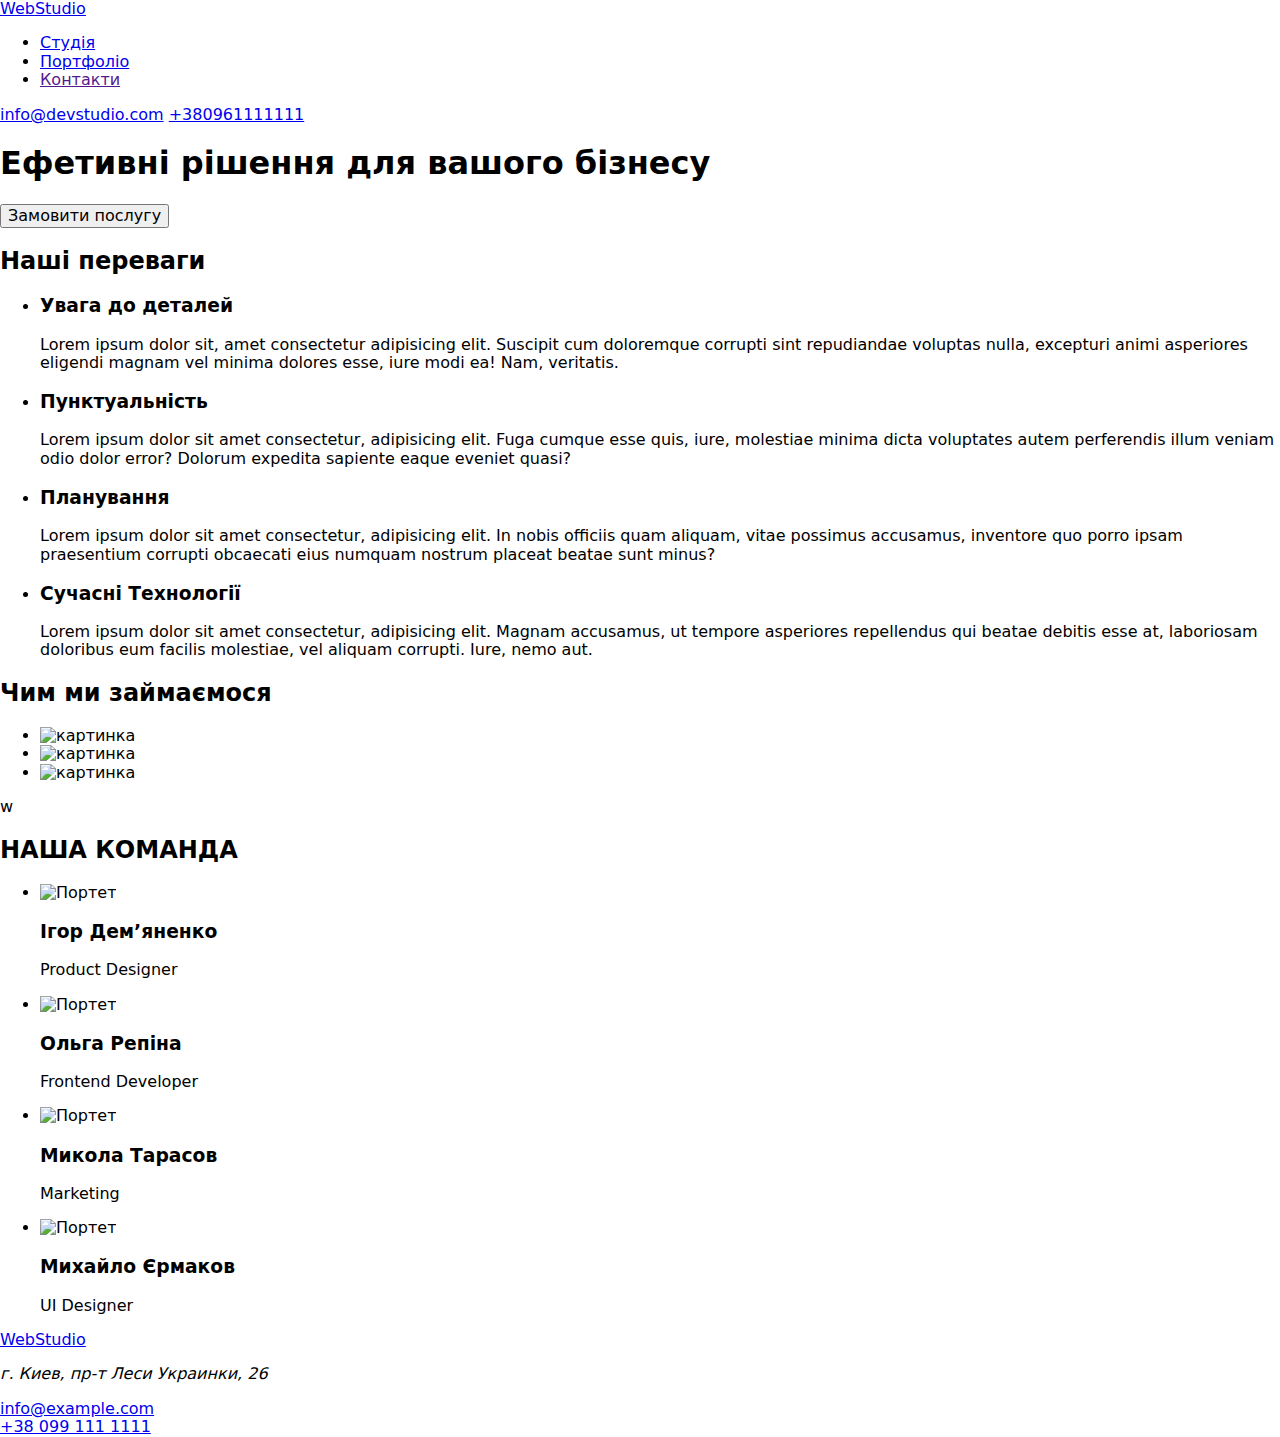
==== goitins-hw-2-master/index.html @ e1042e7d "Update index.html" ====
<!DOCTYPE html>
<html lang="en">
   <head>
    <meta charset="UTF-8">
    <meta http-equiv="X-UA-Compatible" content="IE=edge">
    <meta name="viewport" content="width=device-width, initial-scale=1.0">
    <title>WebStudio</title>
   <link rel="preconnect" href="https://fonts.googleapis.com">
   <link rel="preconnect" href="https://fonts.gstatic.com" crossorigin>
   <link href="https://fonts.googleapis.com/css2?family=Raleway:wght@700&family=Roboto:wght@400;500;700;900&display=swap"
      rel="stylesheet">
      <link rel="stylesheet" href="./css/styles.css">
      <link rel="stylesheet" href="https://cdnjs.cloudflare.com/ajax/libs/modern-normalize/1.1.0/modern-normalize.css">
   </head>
<body>
   <header class="tops">
      
      <nav>
    <a href="./" class="logo link"><span class="logo-interactive">Web</span>Studio</a>
     <ul>
      <li class="portfolio"><a href="./index.html"class="link site-nav">Студія</a></li>
      <li class="portfolio"><a href="./portfolio.html"class="link current site-nav">Портфоліо</a></li>
      <li class="portfolio"><a href=""class="link site-nav">Контакти</a></li>
     </ul>
       </nav>
       <a href="mailto:info@devstudio.com" class="contacts link">info@devstudio.com</a>
       <a href="tel;+380961111111" class="contacts link">+380961111111</a>
   </header>
    <main>
      <section class="hero">
         <h1 class="hero-title">Ефетивні рішення для вашого бізнесу</h1>
         <button type="button" class="hero-button">Замовити послугу</button>
      </section>
      </main>
         <section>
            <h2 class="visually-hidden">Наші переваги</h2>
            <ul class="list">
               <li>
                  <h3 class="about-us-title">Увага до деталей</h3>
                  <p class="about-us-text">
                     Lorem ipsum dolor sit, amet consectetur adipisicing elit. Suscipit cum doloremque
                     corrupti sint repudiandae voluptas nulla, excepturi animi asperiores eligendi magnam
                     vel minima dolores esse, iure modi ea! Nam, veritatis.
                  </p>
               </li>
               <li>
                  <h3 class="about-us-title">Пунктуальність</h3>
                  <p class="about-us-text">
                     Lorem ipsum dolor sit amet consectetur, adipisicing elit. Fuga cumque esse quis, iure,
                     molestiae minima dicta voluptates autem perferendis illum veniam odio dolor error?
                     Dolorum expedita sapiente eaque eveniet quasi?
                  </p>
               </li>
               <li>
                  <h3 class="about-us-title">Планування</h3>
                  <p class="about-us-text">
                     Lorem ipsum dolor sit amet consectetur, adipisicing elit. In nobis officiis quam
                     aliquam, vitae possimus accusamus, inventore quo porro ipsam praesentium corrupti
                     obcaecati eius numquam nostrum placeat beatae sunt minus?
                  </p>
               </li>
               <li>
                  <h3 class="about-us-title">Сучасні Технології</h3>
                  <p class="about-us-text">
                     Lorem ipsum dolor sit amet consectetur, adipisicing elit. Magnam accusamus, ut tempore
                     asperiores repellendus qui beatae debitis esse at, laboriosam doloribus eum facilis
                     molestiae, vel aliquam corrupti. Iure, nemo aut.
                  </p>
               </li>
            </ul>
         </section>
     <section>
         <h2 class="name">Чим ми займаємося</h2>
       <ul class="list">
         <li><img src="./img/img1.jpg" alt="картинка" width="370">
         </li>
         <li><img src="./img/img2.jpg" alt="картинка" width="370">
         </li>
         <li><img src="./img/img3.jpg" alt="картинка" width="370">
        </li>
        </ul>w
         </section>
       <section class="section-bg">
       <h2 class="name"> НАША КОМАНДА </h2> 
       <ul class="list">
       <li><img src="./img/img00.jpg" alt="Портет" width="270" height="260">
        <h3 class="person">Ігор Дем’яненко</h3>
        <p class="pib">Product Designer</p>
       </li>
       <li><img src="./img/img002.jpg" alt="Портет" width="270" height="260">
        <h3 class="person">Ольга Репіна</h3>
        <p class="pib">Frontend Developer</p>
       </li>
       <li><img src="./img/img05.jpg" alt="Портет" width="270" height="260">
        <h3 class="person">Микола Тарасов</h3>
        <p class="pib">Marketing</p>
       </li>
       <li><img src="./img/img006.jpg" alt="Портет" width="270" height="260">
        <h3 class="person">Михайло Єрмаков</h3>
        <p class="pib">UI Designer</p>
       </li>
       </ul>
       </section>
    <footer class="footer">
               <div>
                <a href="./" class="logo links"><span class="logo-interactive">Web</span>Studio</a>
                <address class="adress"><p> г. Киев, пр-т Леси Украинки, 26<br /></address>
                  <a class="link email" href="mailto:info@example.com">info@example.com</a><br />
                  <a class="link email" href="tel:+380991111111">+38 099 111 1111</a>
               </div>
    </footer>
   </body>
</html>
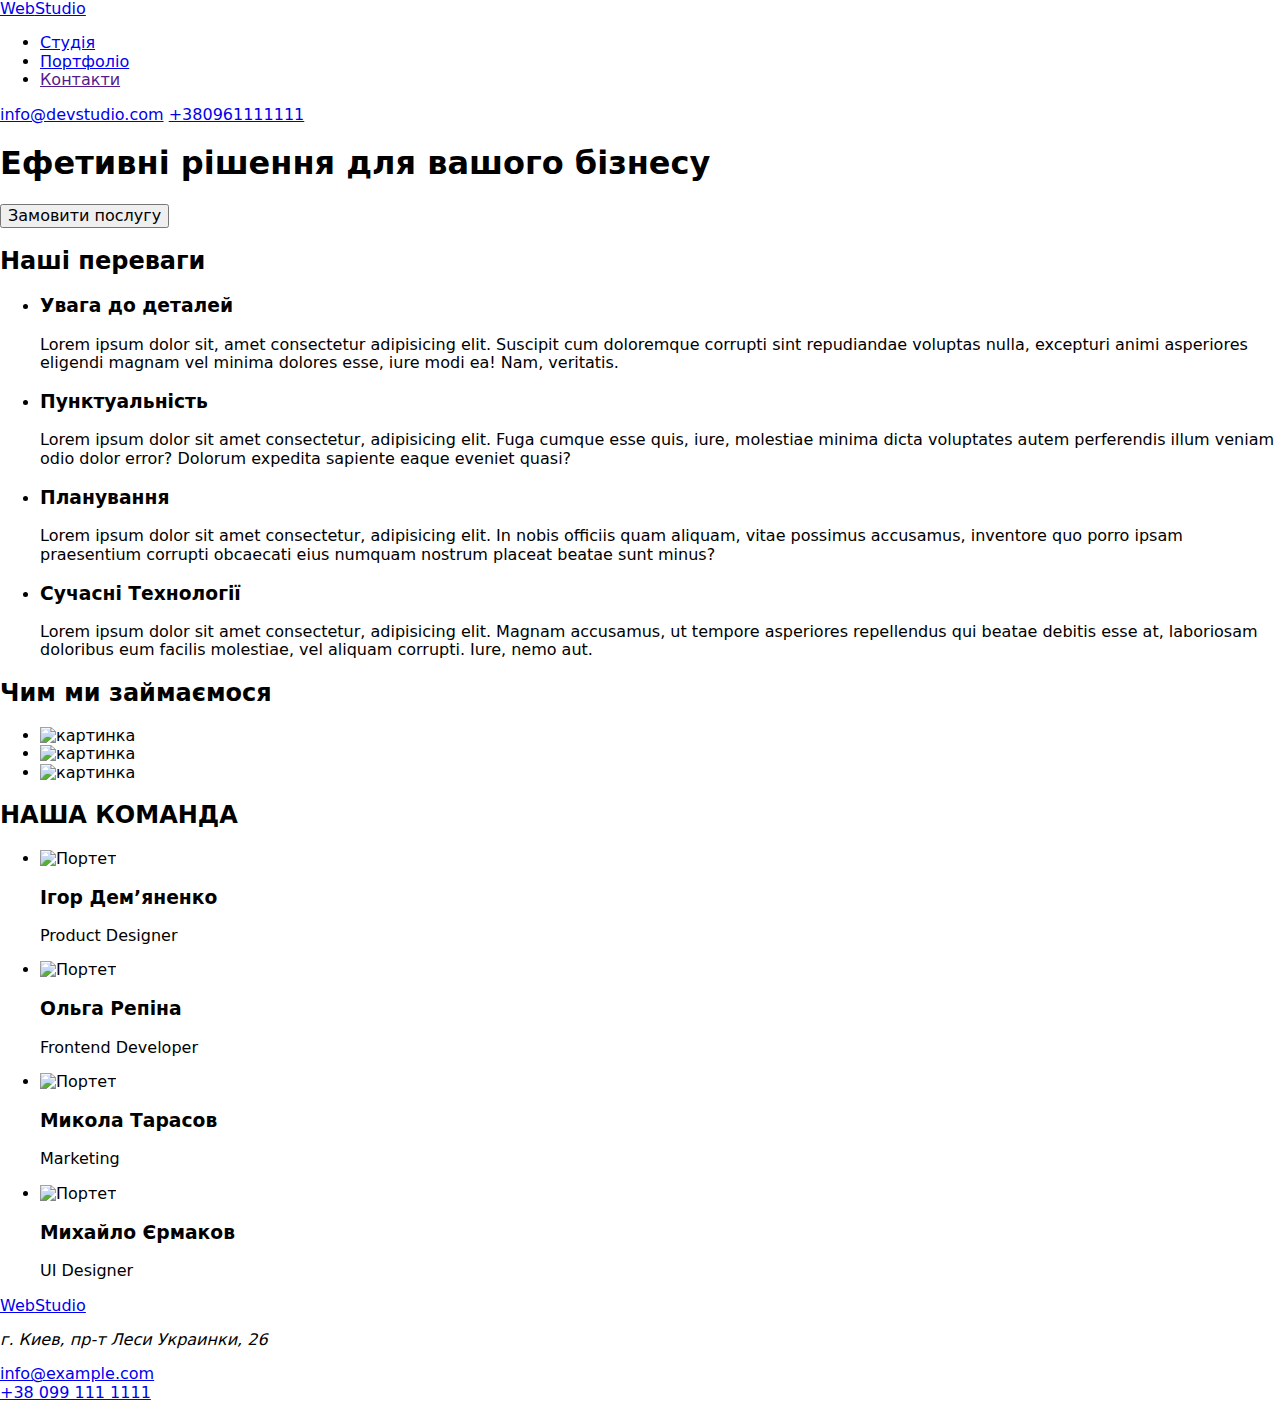
==== commit aca668cb: "master" ====
--- a/goitins-hw-2-master/index.html
+++ b/goitins-hw-2-master/index.html
@@ -78,7 +78,7 @@
          </li>
          <li><img src="./img/img3.jpg" alt="картинка" width="370">
         </li>
-        </ul>w
+        </ul>
          </section>
        <section class="section-bg">
        <h2 class="name"> НАША КОМАНДА </h2> 
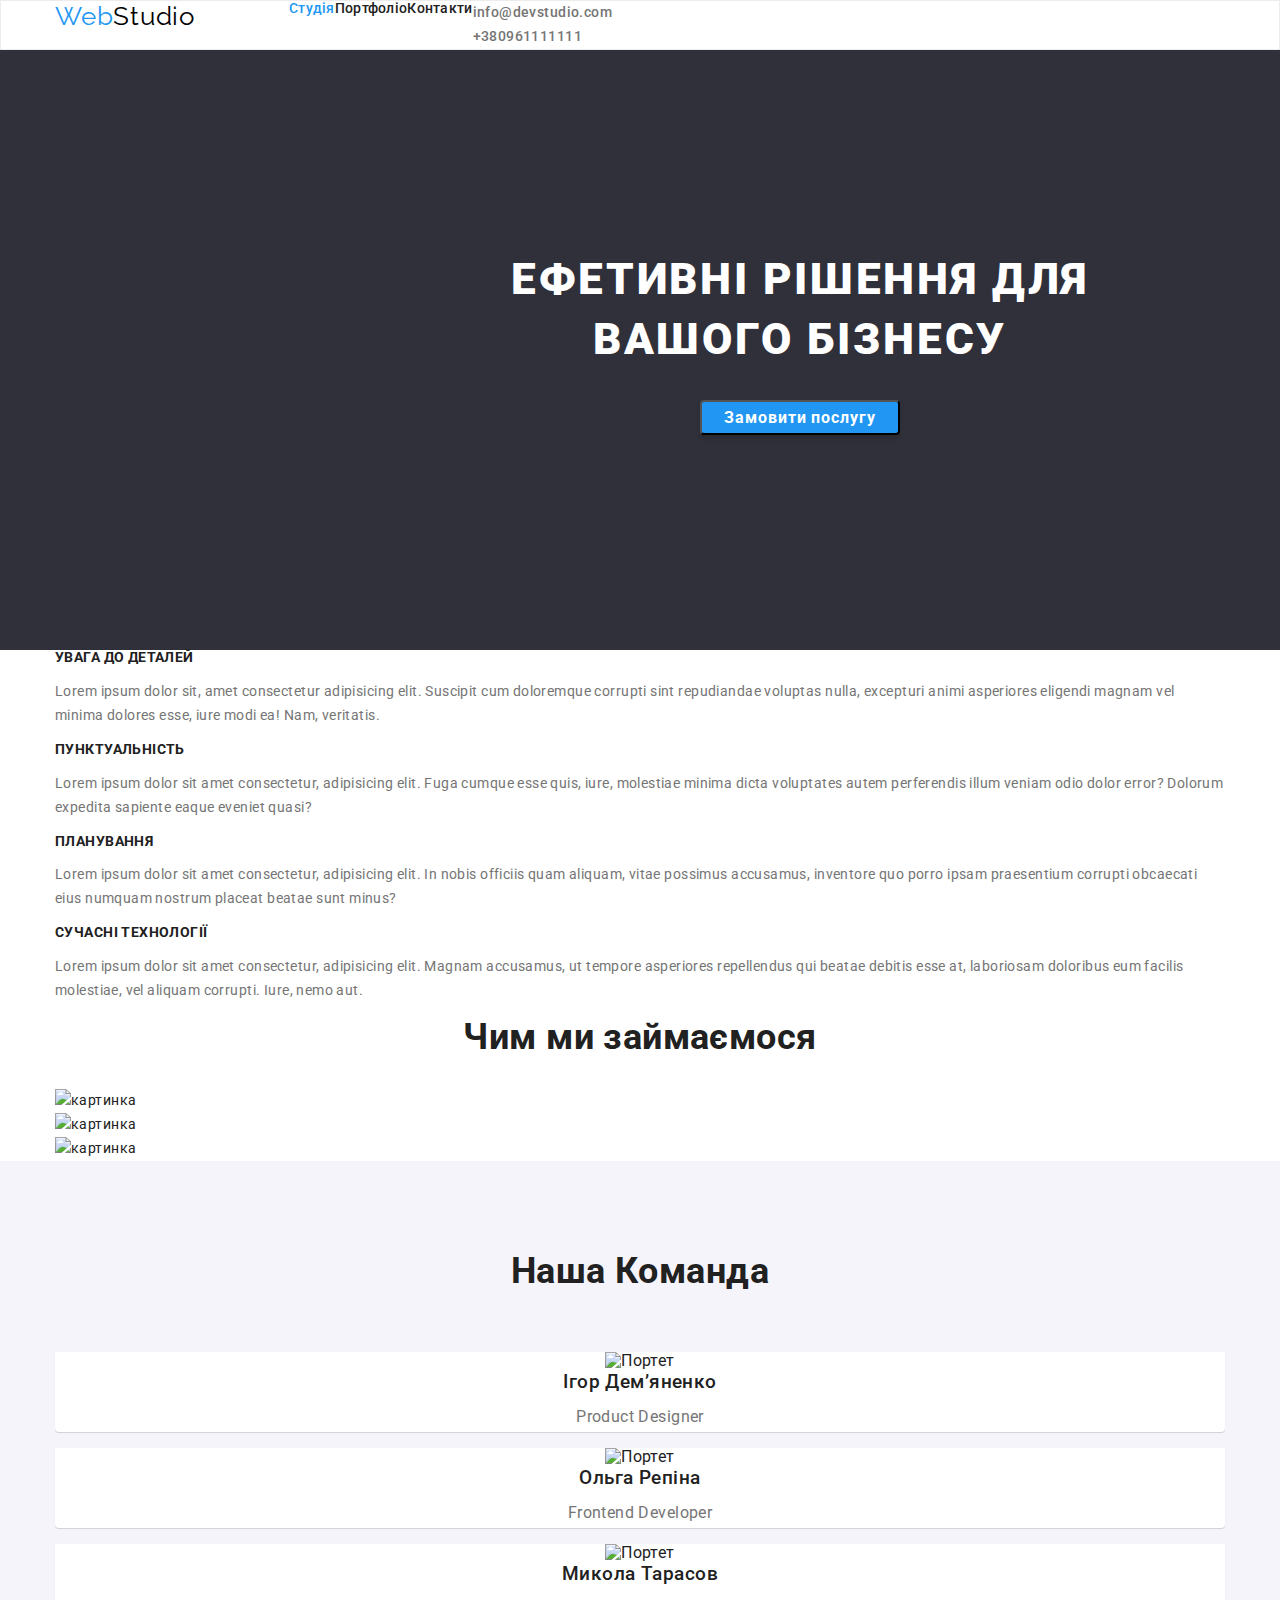
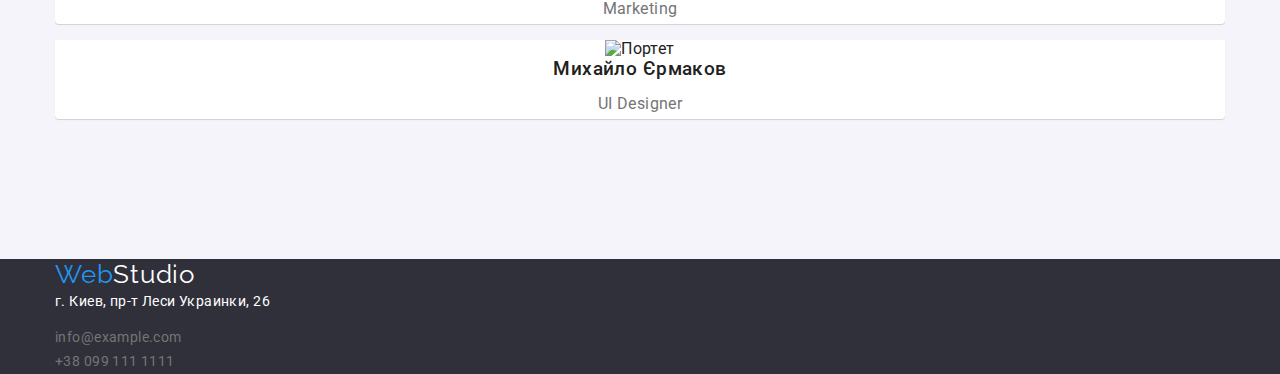
==== commit 95a6ae59: "master" ====
--- a/goitins-hw-2-master/index.html
+++ b/goitins-hw-2-master/index.html
@@ -1,6 +1,7 @@
 <!DOCTYPE html>
 <html lang="en">
    <head>
+      <div class="container">
     <meta charset="UTF-8">
     <meta http-equiv="X-UA-Compatible" content="IE=edge">
     <meta name="viewport" content="width=device-width, initial-scale=1.0">
@@ -9,30 +10,42 @@
    <link rel="preconnect" href="https://fonts.gstatic.com" crossorigin>
    <link href="https://fonts.googleapis.com/css2?family=Raleway:wght@700&family=Roboto:wght@400;500;700;900&display=swap"
       rel="stylesheet">
+      <link rel="stylesheet" href="https://cdnjs.cloudflare.com/ajax/libs/modern-normalize/1.1.0/modern-normalize.css">
       <link rel="stylesheet" href="./css/styles.css">
-      <link rel="stylesheet" href="https://cdnjs.cloudflare.com/ajax/libs/modern-normalize/1.1.0/modern-normalize.css">
+      <title>WebStudio</title>
+      </div>
    </head>
 <body>
-   <header class="tops">
-      
-      <nav>
+   <header  class="border">
+      <div class="container">
+      <nav class="top-navigation">
     <a href="./" class="logo link"><span class="logo-interactive">Web</span>Studio</a>
-     <ul>
-      <li class="portfolio"><a href="./index.html"class="link site-nav">Студія</a></li>
-      <li class="portfolio"><a href="./portfolio.html"class="link current site-nav">Портфоліо</a></li>
+     <ul class="list top-conection">
+      <li class="portfolio"><a href="./index.html"class="link site-nav current">Студія</a></li>
+      <li class="portfolio"><a href="./portfolio.html"class="link site-nav">Портфоліо</a></li>
       <li class="portfolio"><a href=""class="link site-nav">Контакти</a></li>
      </ul>
-       </nav>
-       <a href="mailto:info@devstudio.com" class="contacts link">info@devstudio.com</a>
-       <a href="tel;+380961111111" class="contacts link">+380961111111</a>
+     <ul class="list">
+      <li>
+         <a href="mailto:info@devstudio.com" class="contacts link">info@devstudio.com</a>
+      </li>
+      <li>
+         <a href="tel;+380961111111" class="contacts link">+380961111111</a>
+      </li>
+     </ul>
+      </nav>
+      </div>
    </header>
     <main>
       <section class="hero">
+       <div class="container">
          <h1 class="hero-title">Ефетивні рішення для вашого бізнесу</h1>
          <button type="button" class="hero-button">Замовити послугу</button>
+       </div>
       </section>
       </main>
          <section>
+          <div class="container">
             <h2 class="visually-hidden">Наші переваги</h2>
             <ul class="list">
                <li>
@@ -68,8 +81,10 @@
                   </p>
                </li>
             </ul>
+          </div>
          </section>
-     <section>
+      <section>
+        <div class="container">
          <h2 class="name">Чим ми займаємося</h2>
        <ul class="list">
          <li><img src="./img/img1.jpg" alt="картинка" width="370">
@@ -79,30 +94,38 @@
          <li><img src="./img/img3.jpg" alt="картинка" width="370">
         </li>
         </ul>
-         </section>
-       <section class="section-bg">
-       <h2 class="name"> НАША КОМАНДА </h2> 
-       <ul class="list">
-       <li><img src="./img/img00.jpg" alt="Портет" width="270" height="260">
-        <h3 class="person">Ігор Дем’яненко</h3>
+       </div>
+      </section>
+       <section class="buck section">
+       <div class="container">
+       <h2 class="section-title">Наша Команда </h2> 
+       <ul class="list-team list">
+       <div class="team-info">
+       <li class="team-member"><img src="./img/img002.jpg" alt="Портет" width="270" height="260">
+        <h3 class="team-title">Ігор Дем’яненко</h3>
         <p class="pib">Product Designer</p>
        </li>
-       <li><img src="./img/img002.jpg" alt="Портет" width="270" height="260">
-        <h3 class="person">Ольга Репіна</h3>
+
+       <li class="team-member"><img src="./img/img00.jpg" alt="Портет" width="270" height="260">
+        <h3 class="team-title">Ольга Репіна</h3>
         <p class="pib">Frontend Developer</p>
        </li>
-       <li><img src="./img/img05.jpg" alt="Портет" width="270" height="260">
-        <h3 class="person">Микола Тарасов</h3>
+
+       <li class="team-member"><img src="./img/img05.jpg" alt="Портет" width="270" height="260">
+        <h3 class="team-title">Микола Тарасов</h3>
         <p class="pib">Marketing</p>
        </li>
-       <li><img src="./img/img006.jpg" alt="Портет" width="270" height="260">
-        <h3 class="person">Михайло Єрмаков</h3>
+
+       <li class="team-member"><img src="./img/img006.jpg" alt="Портет" width="270" height="260">
+        <h3 class="team-title">Михайло Єрмаков</h3>
         <p class="pib">UI Designer</p>
        </li>
        </ul>
+       </div>
+       </div>
        </section>
     <footer class="footer">
-               <div>
+                <div class="container">
                 <a href="./" class="logo links"><span class="logo-interactive">Web</span>Studio</a>
                 <address class="adress"><p> г. Киев, пр-т Леси Украинки, 26<br /></address>
                   <a class="link email" href="mailto:info@example.com">info@example.com</a><br />
--- a/goitins-hw-2-master/css/styles.css
+++ b/goitins-hw-2-master/css/styles.css
@@ -0,0 +1,337 @@
+:root {
+    --primary-text-color: #212121;
+    --secondary-text-color: #757575;
+    --accent-color: #2196f3;
+    --nav-footer-colot: rgba(255, 255, 255, 0.6);
+    --primary-background-color: #ffffff;
+    --secondary-backgound-color: #f5f4fa;
+    --hero-footer-background: #2f303a;
+}
+
+body {
+    font-family: 'Roboto', sans-serif;
+    font-weight: 400;
+    font-size: 14px;
+    line-height: 1.71;
+    letter-spacing: 0.03em;
+    color: var(--primary-text-color);
+}
+.link {
+    font-style: normal;
+    color: inherit;
+    text-decoration: none;
+}
+.link:hover,
+.link:focus {
+    color:var(--accent-color);
+}
+
+.list {
+    margin: 0;
+    padding: 0;
+    list-style: none;
+}
+.visually-hidden {
+    position: absolute !important;
+    clip: rect(1px, 1px, 1px, 1px);
+    clip: rect(1px, 1px, 1px, 1px);
+    padding: 0 !important;
+    border: 0 !important;
+    height: 1px !important;
+    width: 1px !important;
+    overflow: hidden;
+}
+.img{
+    display: block;
+    max-width: 100%;
+    height: auto;
+}
+h1,
+h2,
+h3,
+h4,
+h5,
+h6,
+p,
+ul{
+    margin-top: 0;
+}
+.logo{
+    font-family: 'Raleway', sans-serif;
+    font-size: 26px;
+    line-height: 1.19;
+    letter-spacing: 0.03em;
+    color: #000000;
+}
+
+.logo-interactive {
+    color: var(--accent-color);
+}
+
+.logo:hover,
+.logo:focus {
+    color: var(--accent-color);
+}
+
+.link.current {
+    color: var(--accent-color);
+}
+.site-nav{
+font-weight: 500;
+font-size: 14px;
+line-height: 1.14;
+letter-spacing: 0.02em;
+color: var(--primary-text-color);
+}
+
+/*.site-nav:hover,
+.site-nav:focus {
+    color: var(--accent-color);
+}/*
+
+/* Секція герой */
+.hero {
+    margin-right: auto;
+    margin-left: auto;
+    padding-top: 200px;
+    padding: 200px;
+    margin-left: auto;
+    margin-right: auto;
+    width: 1600px;
+    height: 600px;
+    text-align: center;
+    background-color: var(--hero-footer-background);
+}
+
+.hero-title {
+    margin: 0 auto 30px;
+    max-width: 696px;
+    font-weight: 900;
+    font-size: 44px;
+    line-height: 1.36;
+    text-align: center;
+    letter-spacing: 0.06em;
+    text-transform: uppercase;
+    color: #ffffff;
+}
+
+.hero-button {
+    box-shadow: 0px 4px 4px rgba(0, 0, 0, 0.15);
+    border-radius: 4px;
+    min-width: 200px;
+    color: #ffffff;
+    background-color: #2196f3;
+    font-weight: 700;
+    font-size: 16px;
+    line-height: 1.87;
+    letter-spacing: 0.06em;
+    cursor: pointer;
+    margin: 0 auto;
+    display: block;
+}
+
+.hero-button:hover,
+.hero-button:focus {
+    background-color: #188ce8;
+}
+
+/*Наші переваги */
+.about-us-title {
+    font-weight: 700;
+    font-size: 14px;
+    line-height: 1.14;
+    text-transform: uppercase;
+    color: var(--primary-text-color);
+}
+
+.about-us-text {
+    color: var(--secondary-text-color);
+}
+.portfolio{
+font-weight: 500;
+font-size: 14px;
+line-height: 10px;
+list-style-type: none;
+margin-bottom: 0.50em;
+color:var(--secondary-text-color);
+}
+.contacts {
+font-weight: 500;
+font-size: 14px;
+line-height: 1.14;
+color: var(--secondary-text-color);
+text-decoration: none;
+}
+.name{
+font-weight: 700;
+font-size: 36px;
+line-height: 1.16;
+text-align: center;
+color:var(--primary-text-color);}
+
+.person{
+font-weight: 500;
+font-size: 16px;
+line-height: 1.18;
+
+color: var(--primary-text-color);}
+
+.tops{
+background: var(--primary-background-color);}
+
+.section-bg{
+background: var(--secondary-backgound-color)}
+
+.footer {
+    background: var(--hero-footer-background);
+}
+
+.logo-footer{
+font-family:'Raleway';
+font-weight: 700;
+font-size: 26px;
+line-height: 31px;
+letter-spacing: 0.03em;
+color: #FFFFFF;
+}
+.adress{
+font-weight: 400;
+font-size: 14px;
+line-height: 1.46;
+color: var(--primary-background-color);
+font-style: normal;
+}
+.email{
+font-weight: 400;
+font-size: 14px;
+line-height: 1.46;
+color: var(--secondary-text-color);
+}
+.bodys{
+background: var(--primary-background-color);}
+
+.button{
+    font-weight: 500;
+    font-size: 16px;
+    line-height: 1.6;
+    color: var(--hero-footer-background);
+}
+.names{
+    font-weight: 700;
+    font-size: 18px;
+    line-height: 2;
+    letter-spacing: 0.06em;
+    color: var(--primary-text-color)}
+.btn{
+    font-weight: 500;
+    font-size: 16px;
+    line-height:1.62;
+    text-align: center;
+    cursor: pointer;
+    color:var(--primary-text-color);
+}
+.btn:hover,
+.btn:focus {
+    color: #ffffff;
+    background-color: var(--accent-color);
+}
+
+.pib{
+    font-weight: 400;
+    font-size: 16px;
+    line-height: 1.8;
+    color: var(--secondary-text-color);}
+
+.links {
+    color: #FFFFFF; 
+    text-decoration: none;
+}
+.container{
+    width: 1200px;
+    padding-left: 15px;
+    padding-right: 15px;
+    margin-left: auto;
+    margin-right: auto;
+}
+.border{
+ border: 1px solid #ECECEC;
+}
+.descriptions{
+ padding: 20px 24px;
+ border-right: 1px solid var(--border-color);
+ border-left: 1px solid var(--border-color);
+ border-bottom: 1px solid var(--border-color);
+}
+.descriptions:hover
+.descriptions:focus{
+    box-shadow: 0px 1px 1px rgba(0, 0, 0, 0.15),
+     0px 4px 4px rgba(0, 0, 0, 0.06)
+     1px 4px 6px rgba(0, 0, 0, 0.16);
+}
+.project-items{
+    max-height: 404px;
+    margin-bottom: 30px;
+    margin-right: 30px;
+}
+.project a{
+    color: var(--primary-text-color);
+}
+.list-team-p{
+    margin: 0;
+    color: var(--secondary-text-color);
+}
+.filter-menu .button-menu{
+    background: #f5f4fa;
+    font-weight: 500px;
+    font-size: 16px;
+    line-height: 1.62;
+    text-align: center;
+    border:transparent;
+    cursor: pointer;
+}
+.team-title{
+    margin-bottom: 10px;
+    font-weight: 500;
+    color: var(--primary-text-color);
+}
+.team-info{
+    padding-top: 30px;
+    padding-bottom: 30px;
+}
+.team-member{
+    background: #FFFFFF;
+    box-shadow: 0px 1px 1px rgba(0, 0, 0, 0.15);
+    border-radius: 0px 0px 4px 4px;
+}
+.list-team{
+    font-size: 16px;
+    line-height: 1.18;
+    text-align: center;
+}
+.section-title{
+    font-weight: 700;
+    font-size: 36px;
+    line-height: 1.16;
+    text-align: center;
+    color: var(--primary-text-color);
+}
+.team-our{
+    background-color:var(--primary-background-color);
+}
+.about-us-title-p{
+    color: var(--secondary-text-color);
+}
+.top-navigation{
+    display: flex;
+}
+.top-conection{
+    display: flex;
+    margin-left: 94px;
+}
+.section{
+    padding-top: 90px;
+    padding-bottom: 94px;
+}
+.buck{
+background-color: #F5F4FA;
+}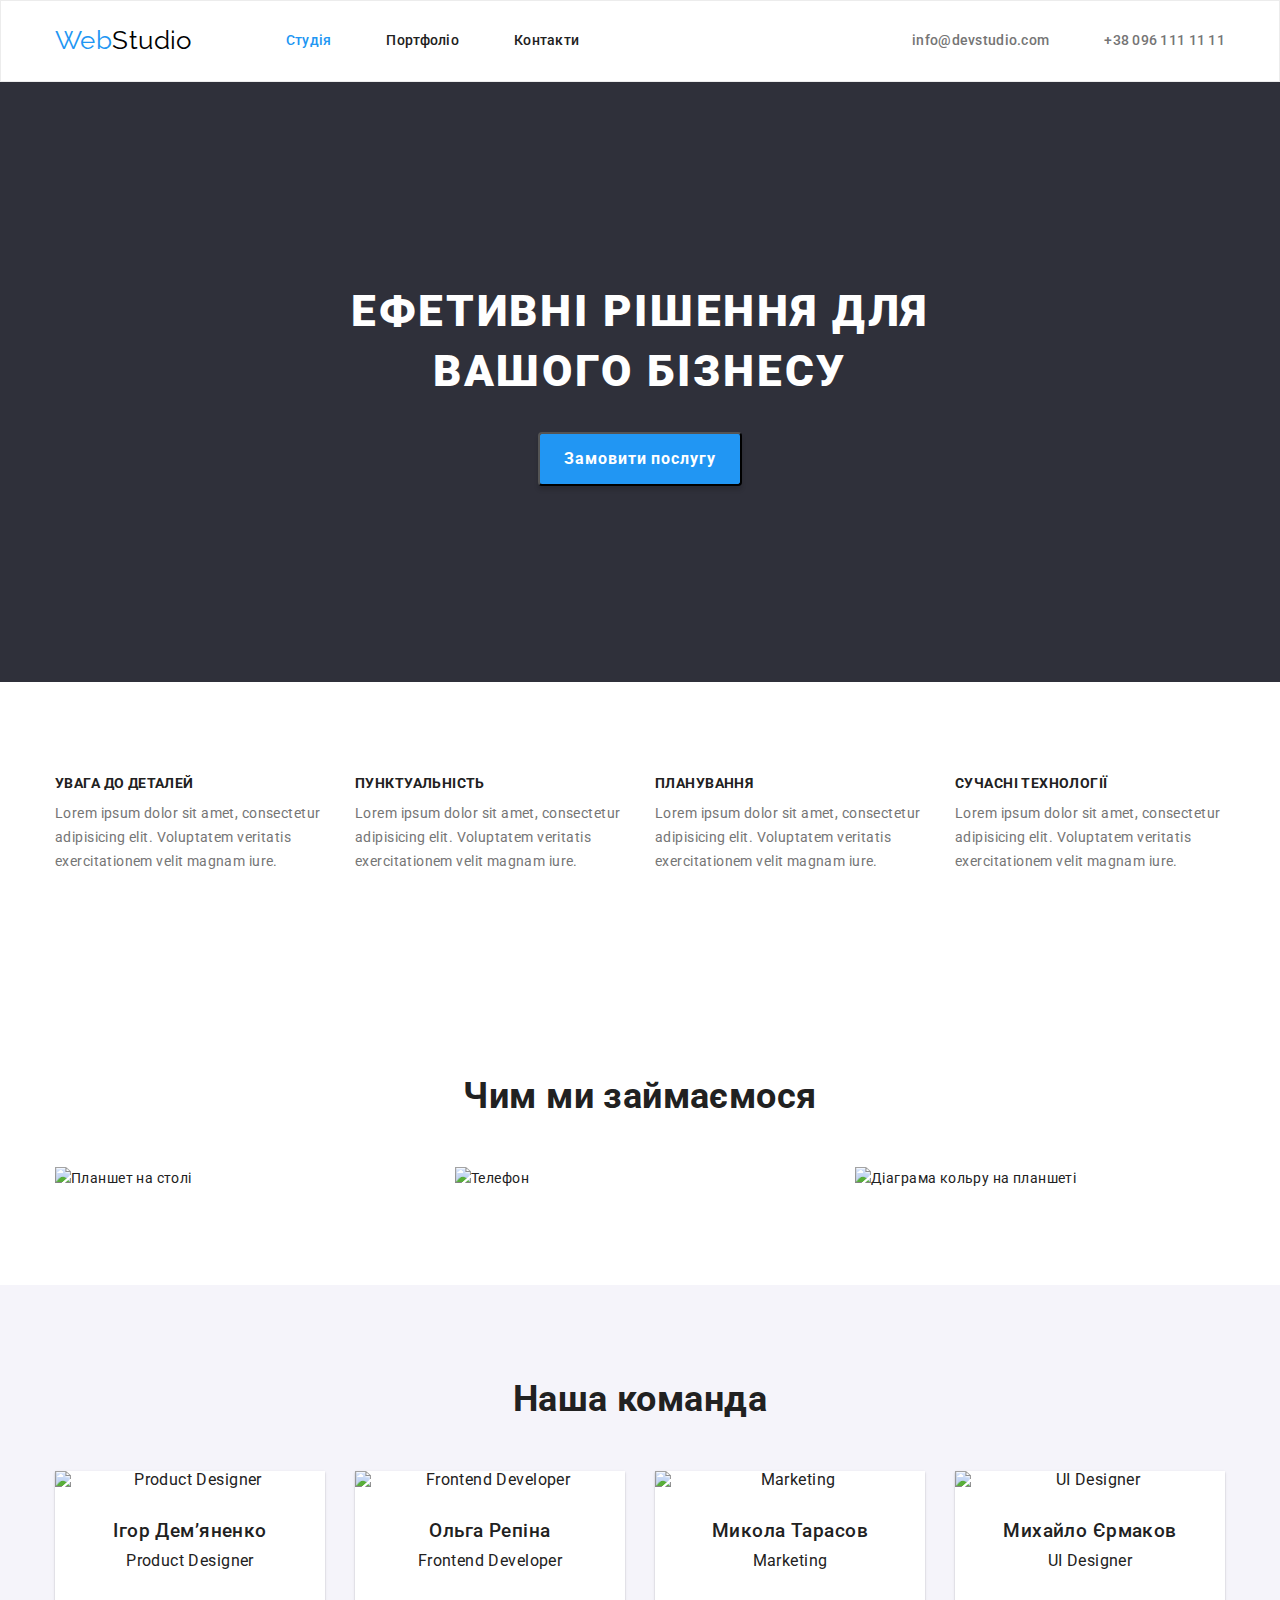
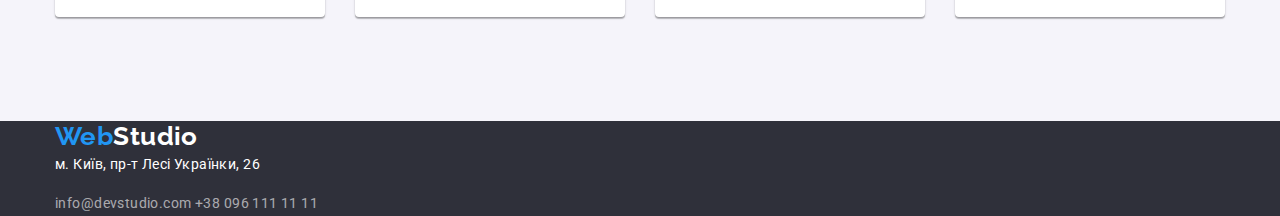
==== commit 3b2637ce: "master" ====
--- a/goitins-hw-2-master/index.html
+++ b/goitins-hw-2-master/index.html
@@ -1,136 +1,151 @@
 <!DOCTYPE html>
 <html lang="en">
-   <head>
+
+<head>
+  <meta charset="UTF-8" />
+  <meta http-equiv="X-UA-Compatible" content="IE=edge" />
+  <meta name="viewport" content="width=device-width, initial-scale=1.0" />
+  <title>WebStudio</title>
+  <link rel="preconnect" href="https://fonts.googleapis.com" />
+  <link rel="preconnect" href="https://fonts.gstatic.com" crossorigin />
+  <link
+    href="https://fonts.googleapis.com/css2?family=Raleway:ital,wght@0,700;1,700&family=Roboto:wght@400;500;700;900&display=swap"
+    rel="stylesheet" />
+  <link rel="stylesheet" href="https://cdnjs.cloudflare.com/ajax/libs/modern-normalize/1.1.0/modern-normalize.css" />
+  <link rel="stylesheet" href="./css/styles.css" />
+</head>
+
+<body>
+  <!-- Шапка сайта -->
+  <header class="border">
+    <div class="container">
+      <nav class="top-navigation">
+        <a href="./" class="logo link"><span class="logo-interactive">Web</span>Studio</a>
+        <ul class="list top-conection">
+          <li class="item"><a href="./index.html" class="link current nav-link">Студія</a></li>
+          <li class="item"><a href="./portfolio.html" class="link nav-link">Портфоліо</a></li>
+          <li class="item"><a href="" class="link nav-link">Контакти</a></li>
+        </ul>
+        <ul class="list top-contacts">
+          <li class="item"><a href="mailto:info@devstudio.com" class="link contacts">info@devstudio.com</a>
+          <li><a href="tel:+380961111111" class="link contacts">+38 096 111 11 11</a></li>
+          </li>
+        </ul>
+
+      </nav>
+    </div>
+  </header>
+  <!-- Головна інформація -->
+  <main>
+    <!-- Секція герой -->
+    <section class="hero">
       <div class="container">
-    <meta charset="UTF-8">
-    <meta http-equiv="X-UA-Compatible" content="IE=edge">
-    <meta name="viewport" content="width=device-width, initial-scale=1.0">
-    <title>WebStudio</title>
-   <link rel="preconnect" href="https://fonts.googleapis.com">
-   <link rel="preconnect" href="https://fonts.gstatic.com" crossorigin>
-   <link href="https://fonts.googleapis.com/css2?family=Raleway:wght@700&family=Roboto:wght@400;500;700;900&display=swap"
-      rel="stylesheet">
-      <link rel="stylesheet" href="https://cdnjs.cloudflare.com/ajax/libs/modern-normalize/1.1.0/modern-normalize.css">
-      <link rel="stylesheet" href="./css/styles.css">
-      <title>WebStudio</title>
+        <h1 class="hero-title">Ефетивні рішення для вашого бізнесу</h1>
+        <button type="button" class="hero-button">Замовити послугу</button>
       </div>
-   </head>
-<body>
-   <header  class="border">
+    </section>
+
+    <!-- наші переваги -->
+    <section class="section about-us">
       <div class="container">
-      <nav class="top-navigation">
-    <a href="./" class="logo link"><span class="logo-interactive">Web</span>Studio</a>
-     <ul class="list top-conection">
-      <li class="portfolio"><a href="./index.html"class="link site-nav current">Студія</a></li>
-      <li class="portfolio"><a href="./portfolio.html"class="link site-nav">Портфоліо</a></li>
-      <li class="portfolio"><a href=""class="link site-nav">Контакти</a></li>
-     </ul>
-     <ul class="list">
-      <li>
-         <a href="mailto:info@devstudio.com" class="contacts link">info@devstudio.com</a>
-      </li>
-      <li>
-         <a href="tel;+380961111111" class="contacts link">+380961111111</a>
-      </li>
-     </ul>
-      </nav>
+        <h2 class="visually-hidden">Наші переваги</h2>
+        <ul class="list about-us-list">
+          <li class="item">
+            <h3 class="about-us-title">Увага до деталей</h3>
+            <p>
+              Lorem ipsum dolor sit amet, consectetur adipisicing elit. Voluptatem veritatis exercitationem velit magnam iure.
+            </p>
+          </li>
+          <li class="item">
+            <h3 class="about-us-title">Пунктуальність</h3>
+            <p class="about-us-text">
+              Lorem ipsum dolor sit amet, consectetur adipisicing elit. Voluptatem veritatis exercitationem velit magnam iure.
+            </p>
+          </li>
+          <li class="item">
+            <h3 class="about-us-title">Планування</h3>
+            <p class="about-us-text">
+              Lorem ipsum dolor sit amet, consectetur adipisicing elit. Voluptatem veritatis exercitationem velit magnam iure.
+            </p>
+          </li>
+          <li class="item">
+            <h3 class="about-us-title">Сучасні Технології</h3>
+            <p class="about-us-text">
+              Lorem ipsum dolor sit amet, consectetur adipisicing elit. Voluptatem veritatis exercitationem velit magnam iure.
+            </p>
+          </li>
+        </ul>
       </div>
-   </header>
-    <main>
-      <section class="hero">
-       <div class="container">
-         <h1 class="hero-title">Ефетивні рішення для вашого бізнесу</h1>
-         <button type="button" class="hero-button">Замовити послугу</button>
-       </div>
-      </section>
-      </main>
-         <section>
-          <div class="container">
-            <h2 class="visually-hidden">Наші переваги</h2>
-            <ul class="list">
-               <li>
-                  <h3 class="about-us-title">Увага до деталей</h3>
-                  <p class="about-us-text">
-                     Lorem ipsum dolor sit, amet consectetur adipisicing elit. Suscipit cum doloremque
-                     corrupti sint repudiandae voluptas nulla, excepturi animi asperiores eligendi magnam
-                     vel minima dolores esse, iure modi ea! Nam, veritatis.
-                  </p>
-               </li>
-               <li>
-                  <h3 class="about-us-title">Пунктуальність</h3>
-                  <p class="about-us-text">
-                     Lorem ipsum dolor sit amet consectetur, adipisicing elit. Fuga cumque esse quis, iure,
-                     molestiae minima dicta voluptates autem perferendis illum veniam odio dolor error?
-                     Dolorum expedita sapiente eaque eveniet quasi?
-                  </p>
-               </li>
-               <li>
-                  <h3 class="about-us-title">Планування</h3>
-                  <p class="about-us-text">
-                     Lorem ipsum dolor sit amet consectetur, adipisicing elit. In nobis officiis quam
-                     aliquam, vitae possimus accusamus, inventore quo porro ipsam praesentium corrupti
-                     obcaecati eius numquam nostrum placeat beatae sunt minus?
-                  </p>
-               </li>
-               <li>
-                  <h3 class="about-us-title">Сучасні Технології</h3>
-                  <p class="about-us-text">
-                     Lorem ipsum dolor sit amet consectetur, adipisicing elit. Magnam accusamus, ut tempore
-                     asperiores repellendus qui beatae debitis esse at, laboriosam doloribus eum facilis
-                     molestiae, vel aliquam corrupti. Iure, nemo aut.
-                  </p>
-               </li>
-            </ul>
-          </div>
-         </section>
-      <section>
-        <div class="container">
-         <h2 class="name">Чим ми займаємося</h2>
-       <ul class="list">
-         <li><img src="./img/img1.jpg" alt="картинка" width="370">
-         </li>
-         <li><img src="./img/img2.jpg" alt="картинка" width="370">
-         </li>
-         <li><img src="./img/img3.jpg" alt="картинка" width="370">
-        </li>
+    </section>
+
+    <!-- Чим ми займаємось -->
+    <section class="our-work section">
+      <div class="container">
+        <h2 class="section-title">Чим ми займаємося</h2>
+        <ul class="list our-work-list">
+          <li class="item"> 
+            <img src="./images/img-one.jpg" alt="Планшет на столі" width="370" />
+          </li>
+          <li class="item"><img src="./images/img-two.jpg" alt="Телефон" width="370" /></li>
+          <li class="item">
+            <img src="./images/img-three.jpg" alt="Діаграма кольру на планшеті" width="370" />
+          </li>
         </ul>
-       </div>
-      </section>
-       <section class="buck section">
-       <div class="container">
-       <h2 class="section-title">Наша Команда </h2> 
-       <ul class="list-team list">
-       <div class="team-info">
-       <li class="team-member"><img src="./img/img002.jpg" alt="Портет" width="270" height="260">
-        <h3 class="team-title">Ігор Дем’яненко</h3>
-        <p class="pib">Product Designer</p>
-       </li>
+      </div>
+    </section>
 
-       <li class="team-member"><img src="./img/img00.jpg" alt="Портет" width="270" height="260">
-        <h3 class="team-title">Ольга Репіна</h3>
-        <p class="pib">Frontend Developer</p>
-       </li>
+    <!-- Наша команда -->
+    <section class="our-team section">
+      <div class="container">
+        <h2 class="section-title">Наша команда</h2>
+        <ul class="list-team list">
+          <li class="team-member">
+            <img src="./images/igor.jpg" alt="Product Designer" width="270" />
+            <div class="team-info">
+              <h3 class="team-title">Ігор Дем’яненко</h3>
+              <p>Product Designer</p>
+            </div>
 
-       <li class="team-member"><img src="./img/img05.jpg" alt="Портет" width="270" height="260">
-        <h3 class="team-title">Микола Тарасов</h3>
-        <p class="pib">Marketing</p>
-       </li>
+          </li>
+          <li class="team-member">
+            <img src="./images/olga.jpg" alt="Frontend Developer" width="270" />
+            <div class="team-info">
+              <h3 class="team-title">Ольга Репіна</h3>
+              <p>Frontend Developer</p>
+            </div>
+          </li>
+          <li class="team-member">
+            <img src="./images/mykola.jpg" alt="Marketing" width="270" />
+            <div class="team-info">
+              <h3 class="team-title">Микола Тарасов</h3>
+              <p>Marketing</p>
+            </div>
+          </li>
+          <li class="team-member">
+            <img src="./images/muhailo.jpg" alt="UI Designer" width="270" />
+            <div class="team-info">
+              <h3 class="team-title">Михайло Єрмаков</h3>
+              <p>UI Designer</p>
+            </div>
 
-       <li class="team-member"><img src="./img/img006.jpg" alt="Портет" width="270" height="260">
-        <h3 class="team-title">Михайло Єрмаков</h3>
-        <p class="pib">UI Designer</p>
-       </li>
-       </ul>
-       </div>
-       </div>
-       </section>
-    <footer class="footer">
-                <div class="container">
-                <a href="./" class="logo links"><span class="logo-interactive">Web</span>Studio</a>
-                <address class="adress"><p> г. Киев, пр-т Леси Украинки, 26<br /></address>
-                  <a class="link email" href="mailto:info@example.com">info@example.com</a><br />
-                  <a class="link email" href="tel:+380991111111">+38 099 111 1111</a>
-               </div>
+          </li>
+        </ul>
+      </div>
+    </section>
+    <footer class="bg-footer">
+      <div class="container">
+        <nav>
+          <a href="./" class="logo-footer link"><span class="logo-interactive">Web</span>Studio</a>
+        </nav>
+        <address>
+          <p class="address">м. Київ, пр-т Лесі Українки, 26</p>
+
+          <a href="mailto:info@devstudio.com" class="link footer-contacts">info@devstudio.com</a>
+          <a href="tel:+380961111111" class="link footer-contacts">+38 096 111 11 11</a>
+        </address>
+      </div>
     </footer>
-   </body>
+  </main>
+</body>
+
 </html>--- a/goitins-hw-2-master/css/styles.css
+++ b/goitins-hw-2-master/css/styles.css
@@ -1,109 +1,179 @@
-:root {
+html {
+    box-sizing: border-box;
+  }
+  
+  *,
+  *::after,
+  *::before {
+    box-sizing: inherit;
+  }
+  
+  :root {
     --primary-text-color: #212121;
     --secondary-text-color: #757575;
     --accent-color: #2196f3;
     --nav-footer-colot: rgba(255, 255, 255, 0.6);
-    --primary-background-color: #ffffff;
+    --primary-background-color: #f5f4fa;
     --secondary-backgound-color: #f5f4fa;
     --hero-footer-background: #2f303a;
-}
-
-body {
+    --border-color: #eeeeee;
+  }
+  
+  body {
     font-family: 'Roboto', sans-serif;
     font-weight: 400;
     font-size: 14px;
     line-height: 1.71;
     letter-spacing: 0.03em;
     color: var(--primary-text-color);
-}
-.link {
+    background-color: #ffffff;
+  }
+  
+  .container {
+    width: 1200px;
+    padding-left: 15px;
+    padding-right: 15px;
+    margin-left: auto;
+    margin-right: auto;
+  }
+  
+  .section{
+    padding-top: 94px;
+    padding-bottom: 94px;
+  }
+  
+  /* Утиліти класів */
+  
+  .link {
+    text-decoration: none;
+    color: inherit;
     font-style: normal;
-    color: inherit;
-    text-decoration: none;
-}
-.link:hover,
-.link:focus {
-    color:var(--accent-color);
-}
-
-.list {
+  }
+  
+  .link:hover,
+  .link:focus {
+    color: var(--accent-color);
+  }
+  
+  .list {
     margin: 0;
     padding: 0;
     list-style: none;
-}
-.visually-hidden {
+  }
+  
+  address {
+    font-style: normal;
+  }
+  
+  .visually-hidden {
     position: absolute !important;
-    clip: rect(1px, 1px, 1px, 1px);
+    clip: rect(1px 1px 1px 1px);
     clip: rect(1px, 1px, 1px, 1px);
     padding: 0 !important;
     border: 0 !important;
     height: 1px !important;
     width: 1px !important;
     overflow: hidden;
-}
-.img{
+  }
+  
+  img {
     display: block;
     max-width: 100%;
     height: auto;
-}
-h1,
-h2,
-h3,
-h4,
-h5,
-h6,
-p,
-ul{
+  }
+  
+  h1,
+  h2,
+  h3,
+  h4,
+  h5,
+  h6,
+  p,
+  ul {
     margin-top: 0;
-}
-.logo{
+  }
+  
+  /* < !-- Шапка сайта --> */
+  .top-navigation{
+  display: flex;
+  align-items: center;
+  }
+  
+  .border {
+    border: 1px solid #ECECEC;
+  }
+  
+  /* logo */
+  .logo {
+    padding-top: 24px;
+    padding-bottom: 25px;
     font-family: 'Raleway', sans-serif;
     font-size: 26px;
     line-height: 1.19;
-    letter-spacing: 0.03em;
     color: #000000;
-}
-
-.logo-interactive {
+  }
+  
+  .logo-interactive {
     color: var(--accent-color);
-}
-
-.logo:hover,
-.logo:focus {
+  }
+  
+  .logo:hover,
+  .logo:focus {
     color: var(--accent-color);
-}
-
-.link.current {
+  }
+  
+  .top-conection{
+    display: flex;
+    margin-left: 94px;
+  }
+  
+  .top-conection >.item:not(:last-child){
+  margin-right: 55px;
+  }
+  
+  .top-contacts{
+  display: flex;
+  margin-left: auto;
+  }
+  
+  .top-contacts >.item:not(:last-child){
+    margin-right: 55px;
+  }
+  
+  .link.current {
     color: var(--accent-color);
-}
-.site-nav{
-font-weight: 500;
-font-size: 14px;
-line-height: 1.14;
-letter-spacing: 0.02em;
-color: var(--primary-text-color);
-}
-
-/*.site-nav:hover,
-.site-nav:focus {
-    color: var(--accent-color);
-}/*
-
-/* Секція герой */
-.hero {
+  }
+  
+  .nav-link {
+    font-weight: 500;
+    font-size: 14px;
+    line-height: 1.14;
+    letter-spacing: 0.02em;
+    color: var(--primary-text-color);
+  }
+  
+  .contacts {
+    font-weight: 500;
+    font-size: 14px;
+    line-height: 16px;
+    letter-spacing: 0.02em;
+    color: var(--secondary-text-color);
+  }
+  
+  
+  /* Секція герой */
+  .hero {
     margin-right: auto;
     margin-left: auto;
     padding-top: 200px;
-    padding: 200px;
-    margin-left: auto;
-    margin-right: auto;
-    width: 1600px;
+    padding-bottom: 200px;
+    max-width: 1600px;
     height: 600px;
     text-align: center;
     background-color: var(--hero-footer-background);
-}
-
-.hero-title {
+  }
+  
+  .hero-title {
     margin: 0 auto 30px;
     max-width: 696px;
     font-weight: 900;
@@ -113,225 +183,200 @@
     letter-spacing: 0.06em;
     text-transform: uppercase;
     color: #ffffff;
-}
-
-.hero-button {
+  }
+  
+  .hero-button {
+    padding: 10px 24px;
     box-shadow: 0px 4px 4px rgba(0, 0, 0, 0.15);
     border-radius: 4px;
     min-width: 200px;
     color: #ffffff;
-    background-color: #2196f3;
+    background-color: var(--accent-color);
     font-weight: 700;
     font-size: 16px;
     line-height: 1.87;
     letter-spacing: 0.06em;
     cursor: pointer;
-    margin: 0 auto;
-    display: block;
-}
-
-.hero-button:hover,
-.hero-button:focus {
+  }
+  
+  .hero-button:hover,
+  .hero-button:focus {
     background-color: #188ce8;
-}
-
-/*Наші переваги */
-.about-us-title {
+  }
+  
+  /*Наші переваги */
+  .about-us-list{
+    display: flex;
+    flex-wrap: wrap;
+    margin-left: -30px;
+    margin-top: -30px;
+  }
+  
+  .about-us-list >.item{
+    flex-basis: calc((100% - 30px * 4) / 4);
+    margin-left: 30px;
+    margin-top: 30px;
+  }
+  
+  .about-us-title {
+    margin-bottom: 10px;
     font-weight: 700;
     font-size: 14px;
     line-height: 1.14;
     text-transform: uppercase;
     color: var(--primary-text-color);
-}
-
-.about-us-text {
+  }
+  
+  .about-us-title+p {
     color: var(--secondary-text-color);
-}
-.portfolio{
-font-weight: 500;
-font-size: 14px;
-line-height: 10px;
-list-style-type: none;
-margin-bottom: 0.50em;
-color:var(--secondary-text-color);
-}
-.contacts {
-font-weight: 500;
-font-size: 14px;
-line-height: 1.14;
-color: var(--secondary-text-color);
-text-decoration: none;
-}
-.name{
-font-weight: 700;
-font-size: 36px;
-line-height: 1.16;
-text-align: center;
-color:var(--primary-text-color);}
-
-.person{
-font-weight: 500;
-font-size: 16px;
-line-height: 1.18;
-
-color: var(--primary-text-color);}
-
-.tops{
-background: var(--primary-background-color);}
-
-.section-bg{
-background: var(--secondary-backgound-color)}
-
-.footer {
-    background: var(--hero-footer-background);
-}
-
-.logo-footer{
-font-family:'Raleway';
-font-weight: 700;
-font-size: 26px;
-line-height: 31px;
-letter-spacing: 0.03em;
-color: #FFFFFF;
-}
-.adress{
-font-weight: 400;
-font-size: 14px;
-line-height: 1.46;
-color: var(--primary-background-color);
-font-style: normal;
-}
-.email{
-font-weight: 400;
-font-size: 14px;
-line-height: 1.46;
-color: var(--secondary-text-color);
-}
-.bodys{
-background: var(--primary-background-color);}
-
-.button{
+  }
+  
+  /* Чим ми займаємось */
+  .our-work-list{ 
+  display: flex;
+  flex-wrap: wrap;
+  margin-left: -30px;
+  margin-top: -30px;
+  }
+  
+  .our-work-list > .item{
+    flex-basis: calc((100% - 30px * 3) / 3);
+    margin-left: 30px;
+    margin-top: 30px;
+  }
+  
+  /* наша команда */
+  .our-team {
+    background-color: var(--primary-background-color);
+  }
+  
+  .section-title {
+    margin-bottom: 50px;
+    font-weight: 700;
+    font-size: 36px;
+    line-height: 1.16;
+    text-align: center;
+    color: var(--primary-text-color);
+  }
+  
+  .list-team {
+    display: flex;
+    flex-wrap: wrap;
+    margin-left: -30px;
+    margin-top: -30px;
+  }
+  
+  .team-member {
+    flex-basis: calc((100% - 30px * 4) / 4);
+    margin-left: 30px;
+    margin-top: 30px;
+    margin-bottom: 10px;
+    font-size: 16px;
+    line-height: 1.18;
+    text-align: center;
+    background: #FFFFFF;
+    box-shadow: 0px 1px 3px rgba(0, 0, 0, 0.12), 0px 1px 1px rgba(0, 0, 0, 0.14), 0px 2px 1px rgba(0, 0, 0, 0.2);
+    border-radius: 0px 0px 4px 4px;
+  }
+  
+  .team-info {
+    padding-top: 30px;
+    padding-bottom: 30px;
+  }
+  
+  .team-title {
+    margin-bottom: 10px;
+    font-weight: 500;
+    color: var(--primary-text-color);
+  }
+  
+  .list-team+p {
+    margin: 0;
+    color: var(--secondary-text-color);
+  }
+  
+  /* Сайт портфоліо */
+  
+  /* Список фильтрів */
+  .filter-menu .button-menu {
+    background: #f5f4fa;
     font-weight: 500;
     font-size: 16px;
-    line-height: 1.6;
-    color: var(--hero-footer-background);
-}
-.names{
+    line-height: 1.62;
+    text-align: center;
+    border: transparent;
+    cursor: pointer;
+  }
+  
+  .button-menu:hover,
+  .button-menu:focus {
+    color: #ffffff;
+    background-color: var(--accent-color);
+  }
+  
+  /* < !-- Наші проекти --> */
+  .projects-item {
+    max-height: 404px;
+    margin-bottom: 30px;
+    margin-right: 30px;
+    margin-bottom: 30px;
+  }
+  
+  .description {
+    padding: 20px 24px;
+    background: #FFFFFF;
+    cursor: pointer;
+    border-right: 1px solid var(--border-color);
+    border-left: 1px solid var(--border-color);
+    border-bottom: 1px solid var(--border-color);
+  }
+  
+  .description:hover,
+  .description:focus {
+    box-shadow: 0px 1px 1px rgba(0, 0, 0, 0.12),
+      0px 4px 4px rgba(0, 0, 0, 0.06),
+      1px 4px 6px rgba(0, 0, 0, 0.16);
+  }
+  
+  /* Наші проекти */
+  .projects .link {
+    color: var(--primary-text-color);
+  }
+  
+  .projects-title {
     font-weight: 700;
     font-size: 18px;
     line-height: 2;
     letter-spacing: 0.06em;
-    color: var(--primary-text-color)}
-.btn{
-    font-weight: 500;
+  }
+  
+  .projects p {
+    color: var(--secondary-text-color);
     font-size: 16px;
-    line-height:1.62;
-    text-align: center;
-    cursor: pointer;
-    color:var(--primary-text-color);
-}
-.btn:hover,
-.btn:focus {
-    color: #ffffff;
-    background-color: var(--accent-color);
-}
-
-.pib{
-    font-weight: 400;
-    font-size: 16px;
-    line-height: 1.8;
-    color: var(--secondary-text-color);}
-
-.links {
-    color: #FFFFFF; 
-    text-decoration: none;
-}
-.container{
-    width: 1200px;
-    padding-left: 15px;
-    padding-right: 15px;
-    margin-left: auto;
-    margin-right: auto;
-}
-.border{
- border: 1px solid #ECECEC;
-}
-.descriptions{
- padding: 20px 24px;
- border-right: 1px solid var(--border-color);
- border-left: 1px solid var(--border-color);
- border-bottom: 1px solid var(--border-color);
-}
-.descriptions:hover
-.descriptions:focus{
-    box-shadow: 0px 1px 1px rgba(0, 0, 0, 0.15),
-     0px 4px 4px rgba(0, 0, 0, 0.06)
-     1px 4px 6px rgba(0, 0, 0, 0.16);
-}
-.project-items{
-    max-height: 404px;
-    margin-bottom: 30px;
-    margin-right: 30px;
-}
-.project a{
-    color: var(--primary-text-color);
-}
-.list-team-p{
-    margin: 0;
-    color: var(--secondary-text-color);
-}
-.filter-menu .button-menu{
-    background: #f5f4fa;
-    font-weight: 500px;
-    font-size: 16px;
-    line-height: 1.62;
-    text-align: center;
-    border:transparent;
-    cursor: pointer;
-}
-.team-title{
-    margin-bottom: 10px;
-    font-weight: 500;
-    color: var(--primary-text-color);
-}
-.team-info{
-    padding-top: 30px;
-    padding-bottom: 30px;
-}
-.team-member{
-    background: #FFFFFF;
-    box-shadow: 0px 1px 1px rgba(0, 0, 0, 0.15);
-    border-radius: 0px 0px 4px 4px;
-}
-.list-team{
-    font-size: 16px;
-    line-height: 1.18;
-    text-align: center;
-}
-.section-title{
-    font-weight: 700;
-    font-size: 36px;
-    line-height: 1.16;
-    text-align: center;
-    color: var(--primary-text-color);
-}
-.team-our{
-    background-color:var(--primary-background-color);
-}
-.about-us-title-p{
-    color: var(--secondary-text-color);
-}
-.top-navigation{
-    display: flex;
-}
-.top-conection{
-    display: flex;
-    margin-left: 94px;
-}
-.section{
-    padding-top: 90px;
-    padding-bottom: 94px;
-}
-.buck{
-background-color: #F5F4FA;
-}+    line-height: 1.87;
+  }
+  
+  /* Підвал */
+  .logo-footer {
+    font-family: 'Raleway', sans-serif;
+    font-weight: 700;
+    font-size: 26px;
+    line-height: 1.19;
+    color: #FFFFFF;
+  }
+  
+  .bg-footer {
+    background-color: var(--hero-footer-background);
+  }
+  
+  .address {
+    font-size: 14px;
+    line-height: 1.71;
+    color: #FFFFFF;
+  }
+  
+  .footer-contacts {
+    font-size: 14px;
+    line-height: 1.78;
+    color: rgba(255, 255, 255, 0.6);
+  }